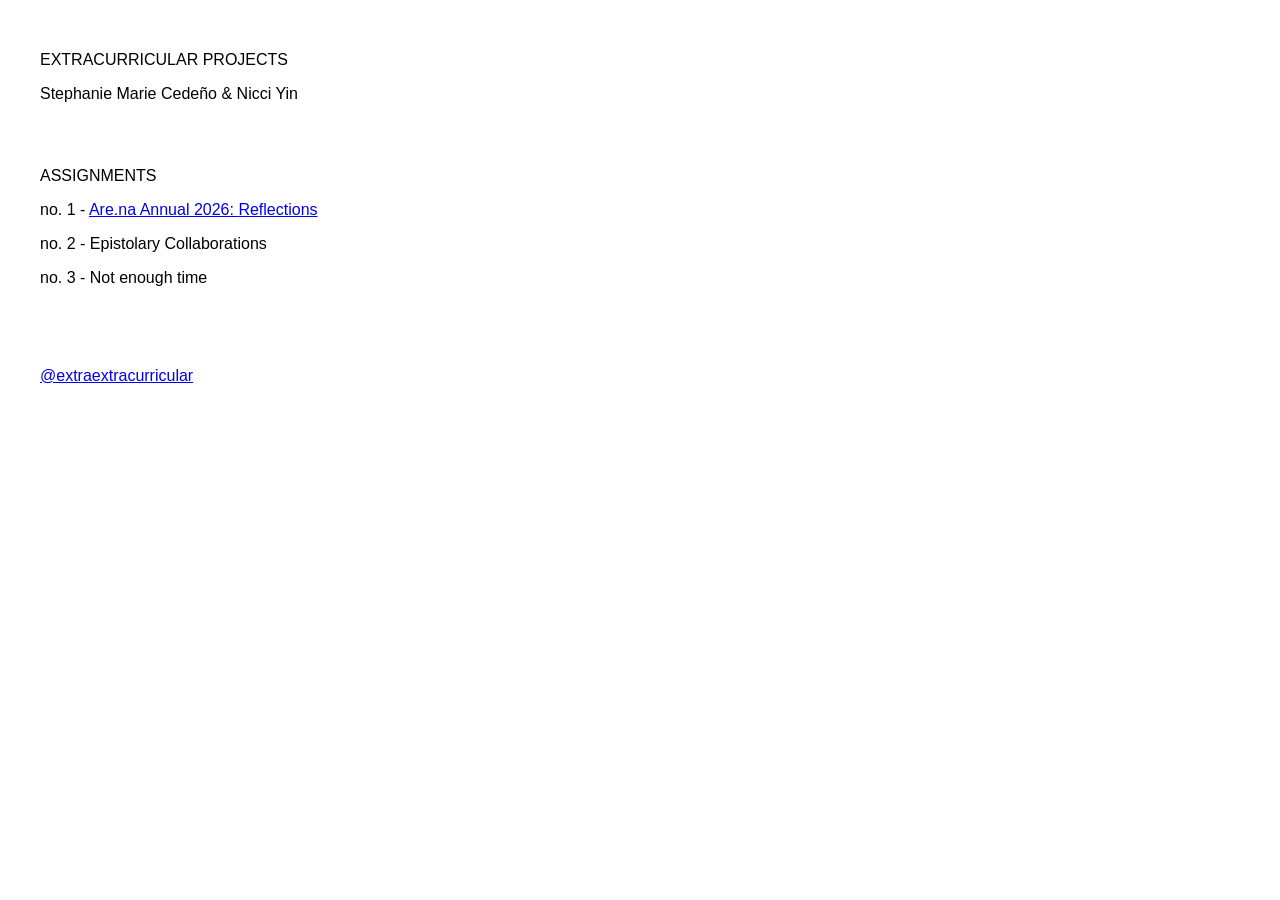
==== 00 website/index.html @ 1d711394 "updated folders" ====
<!DOCTYPE html>
<html lang="en">
<head>
    <meta charset="UTF-8">
    <meta name="viewport" content="width=device-width, initial-scale=1.0">
    <meta name="description" content="">
    <title>EXTRACURRICULAR PROJECTS</title>
    <link rel="stylesheet" href="styles.css">
</head>
<body>

    <h1>EXTRACURRICULAR PROJECTS</h1>
    <p>Stephanie Marie Cedeño & Nicci Yin</p>
    <h2>ASSIGNMENTS</h2>
    <p>no. 1 - <a href="https://www.are.na/editorial/category/are-na-annual" target=_blank>Are.na Annual 2026: <a href="http://are.na/stephanie-marie-cedeno/reflection-pools">Reflections</a></p>
    <p>no. 2 - Epistolary Collaborations</p>
    <p>no. 3 - Not enough time</p>
    <div id="social"><a href="http://instagram.com/extraextracurricular" target=_blank>@extraextracurricular</a></p>

</body>
</html>
---- 00 website/styles.css ----
body {
    font-family: Arial, sans-serif;
    margin: 0;
    padding: 40px;
    background-color: #ffffff;
}

h1 {
    font-size: 1rem;
    color: #000;
    font-weight: normal;
}

h2 {
    font-size: 1rem;
    color: #000;
    margin-top: 4rem;
    font-weight: normal;
}

p {
    font-size: 1rem;
}

#social {
    padding-top: 4rem;
}
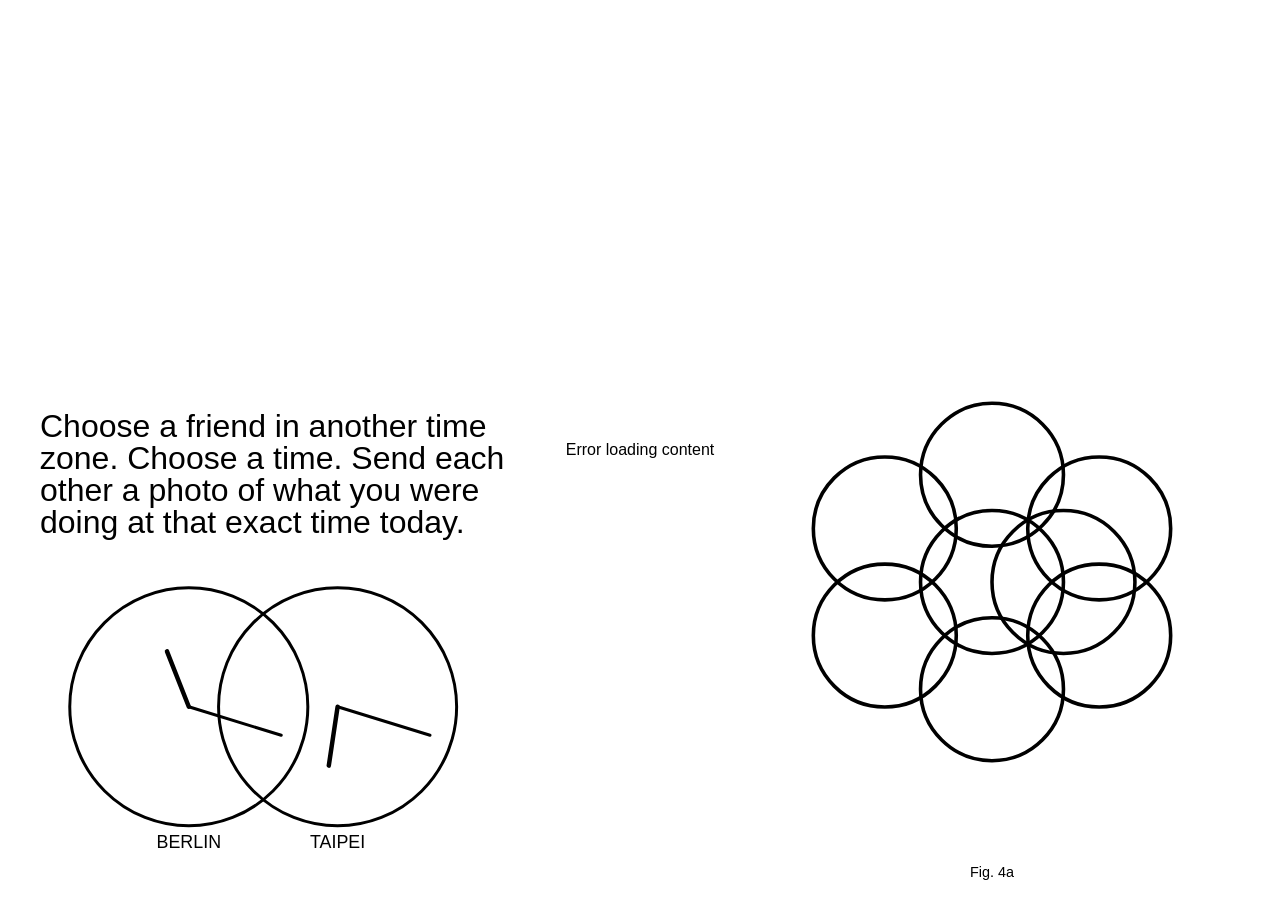
==== commit 725a9378: "web update" ====
--- a/00 website/index.html
+++ b/00 website/index.html
@@ -8,15 +8,53 @@
     <link rel="stylesheet" href="styles.css">
 </head>
 <body>
+    <!-- Left fixed panel: Random text + Clocks -->
+    <div class="fixed-panel left-panel">
+        <div class="random-text" id="randomText"></div>
+        <div class="clocks-container">
+            <svg class="clocks" viewBox="0 0 400 200" xmlns="http://www.w3.org/2000/svg">
+                <!-- Left clock (Berlin) -->
+                <g id="berlinClock" transform="translate(100, 100)">
+                    <circle cx="0" cy="0" r="80" fill="none" stroke="black" stroke-width="2"/>
+                    <line id="berlinHour" x1="0" y1="0" x2="0" y2="-40" stroke="black" stroke-width="3" stroke-linecap="round"/>
+                    <line id="berlinMinute" x1="0" y1="0" x2="0" y2="-65" stroke="black" stroke-width="2" stroke-linecap="round"/>
+                </g>
+                <!-- Right clock (Taipei) -->
+                <g id="taipeiClock" transform="translate(200, 100)">
+                    <circle cx="0" cy="0" r="80" fill="none" stroke="black" stroke-width="2"/>
+                    <line id="taipeiHour" x1="0" y1="0" x2="0" y2="-40" stroke="black" stroke-width="3" stroke-linecap="round"/>
+                    <line id="taipeiMinute" x1="0" y1="0" x2="0" y2="-65" stroke="black" stroke-width="2" stroke-linecap="round"/>
+                </g>
+                <!-- Labels -->
+                <text x="100" y="195" text-anchor="middle" font-size="12" font-family="Arial, sans-serif">BERLIN</text>
+                <text x="200" y="195" text-anchor="middle" font-size="12" font-family="Arial, sans-serif">TAIPEI</text>
+            </svg>
+        </div>
+    </div>
 
-    <h1>EXTRACURRICULAR PROJECTS</h1>
-    <p>Stephanie Marie Cedeño & Nicci Yin</p>
-    <h2>ASSIGNMENTS</h2>
-    <p>no. 1 - <a href="https://www.are.na/editorial/category/are-na-annual" target=_blank>Are.na Annual 2026: <a href="http://are.na/stephanie-marie-cedeno/reflection-pools">Reflections</a></p>
-    <p>no. 2 - Epistolary Collaborations</p>
-    <p>no. 3 - Not enough time</p>
-    <div id="social"><a href="http://instagram.com/extraextracurricular" target=_blank>@extraextracurricular</a></p>
+    <!-- Scrollable area for are.na blocks -->
+    <div class="scrollable-container" id="arenaContainer">
+        <!-- Are.na blocks will be dynamically inserted here -->
+    </div>
 
+    <!-- Right fixed panel: Placeholder image -->
+    <div class="fixed-panel right-panel">
+        <div class="placeholder-image">
+            <svg viewBox="0 0 300 300" xmlns="http://www.w3.org/2000/svg">
+                <!-- Placeholder flower/circular pattern from sketch -->
+                <circle cx="150" cy="150" r="40" fill="none" stroke="black" stroke-width="2"/>
+                <circle cx="150" cy="90" r="40" fill="none" stroke="black" stroke-width="2"/>
+                <circle cx="210" cy="120" r="40" fill="none" stroke="black" stroke-width="2"/>
+                <circle cx="210" cy="180" r="40" fill="none" stroke="black" stroke-width="2"/>
+                <circle cx="150" cy="210" r="40" fill="none" stroke="black" stroke-width="2"/>
+                <circle cx="90" cy="180" r="40" fill="none" stroke="black" stroke-width="2"/>
+                <circle cx="90" cy="120" r="40" fill="none" stroke="black" stroke-width="2"/>
+                <circle cx="190" cy="150" r="40" fill="none" stroke="black" stroke-width="2"/>
+            </svg>
+            <p class="placeholder-label">Fig. 4a</p>
+        </div>
+    </div>
+
+    <script src="script.js"></script>
 </body>
 </html>
-
--- a/00 website/styles.css
+++ b/00 website/styles.css
@@ -1,27 +1,144 @@
+* {
+    margin: 0;
+    padding: 0;
+    box-sizing: border-box;
+}
+
 body {
     font-family: Arial, sans-serif;
-    margin: 0;
-    padding: 40px;
-    background-color: #ffffff;
+    background-color: #fff;
+    overflow-x: auto;
+    overflow-y: hidden;
+    height: 100vh;
+    position: relative;
 }
 
-h1 {
-    font-size: 1rem;
-    color: #000;
-    font-weight: normal;
+/* Fixed panels */
+.fixed-panel {
+    position: fixed;
+    top: 0;
+    height: 100vh;
+    z-index: 1;
+    display: flex;
+    flex-direction: column;
+    justify-content: flex-end;
+    padding: 40px;
 }
 
-h2 {
-    font-size: 1rem;
-    color: #000;
-    margin-top: 4rem;
-    font-weight: normal;
+.left-panel {
+    left: 0;
+    width: 45vw;
+    gap: 20px;
 }
 
-p {
-    font-size: 1rem;
+.right-panel {
+    right: 0;
+    width: 45vw;
+    align-items: center;
+    justify-content: flex-end;
+    padding: 20px;
 }
 
-#social {
-    padding-top: 4rem;
-}+/* Random text */
+.random-text {
+    font-size: 2rem;
+    line-height: 1;
+    width: 100%;
+    color: #000;
+}
+
+/* Clocks */
+.clocks-container {
+    width: 100%;
+}
+
+.clocks {
+    width: 120%;
+    height: auto;
+}
+
+/* Placeholder image */
+.placeholder-image {
+    text-align: center;
+    width: 100%;
+}
+
+.placeholder-image svg {
+    width: 100%;
+    height: auto;
+    max-width: 600px;
+}
+
+.placeholder-label {
+    margin-top: 10px;
+    font-size: 0.9rem;
+    text-align: center;
+}
+
+/* Scrollable container for are.na blocks */
+.scrollable-container {
+    position: absolute;
+    left: 0;
+    top: 20px;
+    height: 55vh;
+    white-space: nowrap;
+    padding-left: 350px;
+    padding-right: 450px;
+    overflow: visible;
+}
+
+/* Are.na blocks */
+.arena-block {
+    position: absolute;
+    display: inline-block;
+    width: 320px;
+    max-height: 400px;
+    background: none;
+    box-shadow: 0 2px 8px rgba(0, 0, 0, 0.1);
+    cursor: pointer;
+    transition: z-index 0s;
+}
+
+.arena-block:hover {
+    z-index: 999 !important;
+}
+
+.arena-block img {
+    width: 100%;
+    height: auto;
+    display: block;
+}
+
+.arena-block .text-content {
+    padding: 20px;
+    font-size: 1rem;
+    line-height: 1.5;
+    max-height: 500px;
+    overflow-y: auto;
+    overflow-x: hidden;
+    word-wrap: break-word;
+    overflow-wrap: break-word;
+    white-space: normal;
+    padding: 30px;
+}
+
+.arena-block .pdf-content {
+    padding: 20px;
+    font-size: 1rem;
+    line-height: 1.5;
+}
+
+.arena-block .pdf-content a {
+    color: #000;
+    text-decoration: underline;
+}
+
+/* Loading state */
+.loading {
+    position: fixed;
+    top: 50%;
+    left: 50%;
+    transform: translate(-50%, -50%);
+    font-size: 1rem;
+    z-index: 1000;
+}
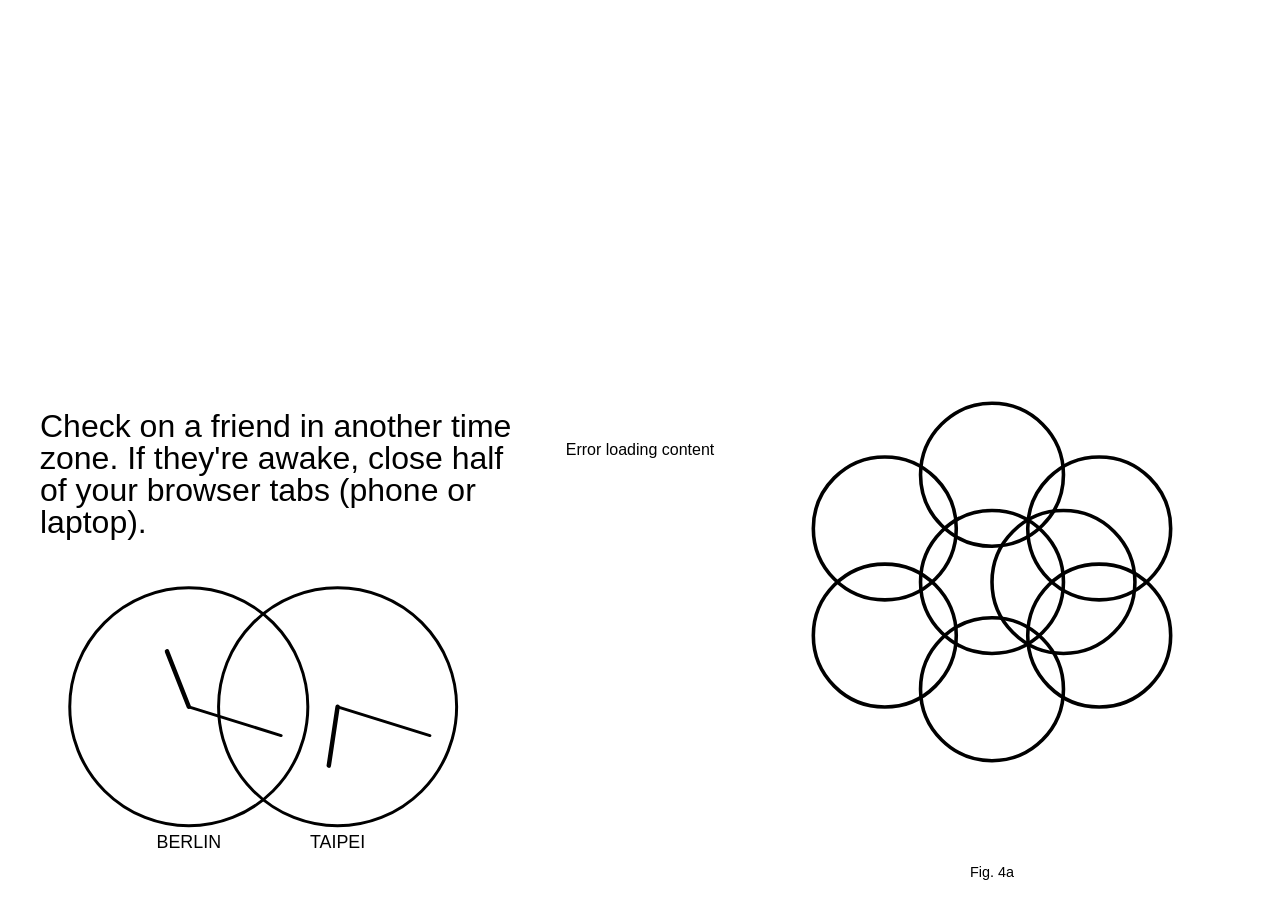
==== commit cf2de1d7: "Update index.html" ====
--- a/00 website/index.html
+++ b/00 website/index.html
@@ -4,7 +4,7 @@
     <meta charset="UTF-8">
     <meta name="viewport" content="width=device-width, initial-scale=1.0">
     <meta name="description" content="">
-    <title>EXTRACURRICULAR PROJECTS</title>
+    <title>EXTRACURRICULAR PROJECTS - BER, TPE</title>
     <link rel="stylesheet" href="styles.css">
 </head>
 <body>
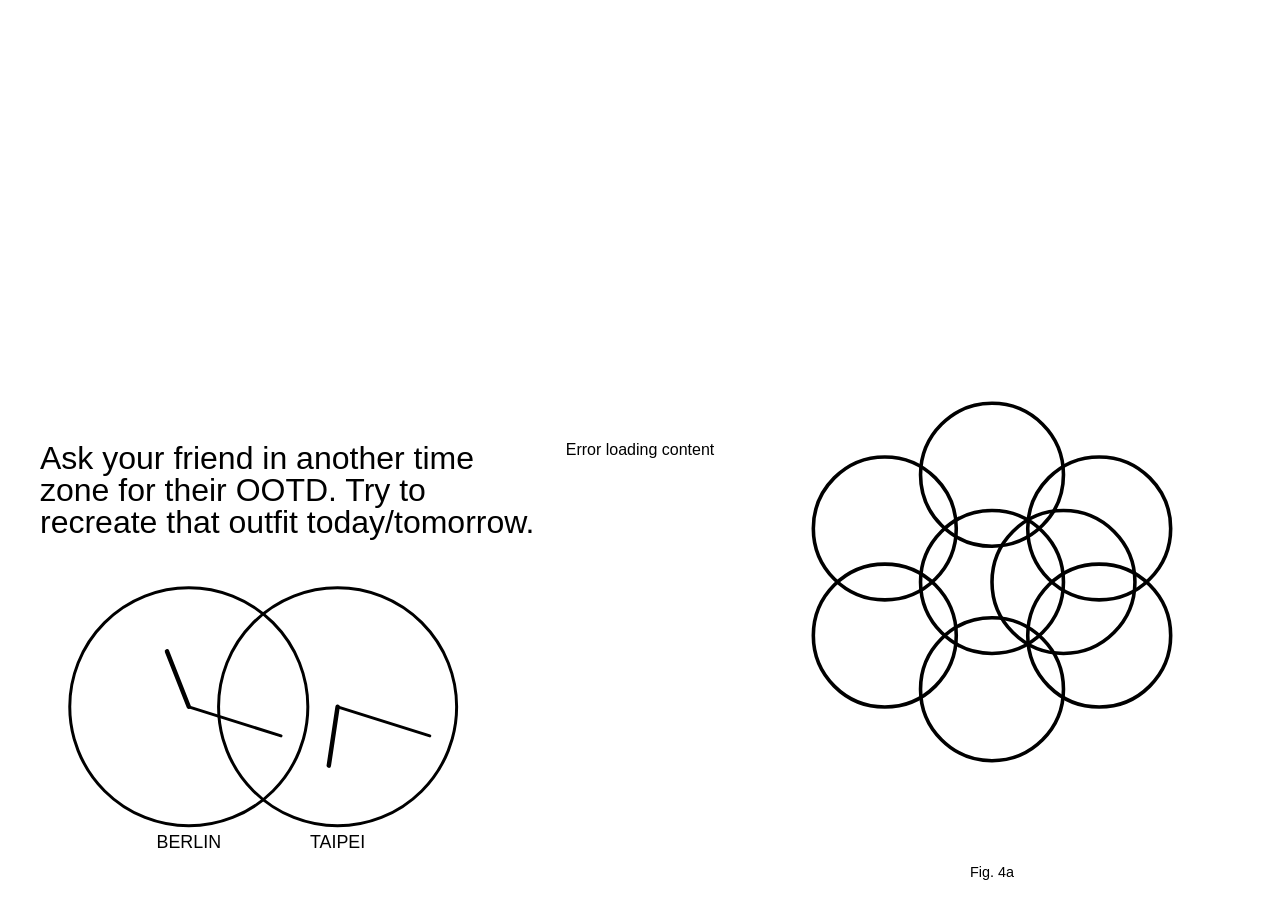
==== commit e8757f80: "Update index.html deletion of test" ====
--- a/00 website/index.html
+++ b/00 website/index.html
@@ -4,7 +4,7 @@
     <meta charset="UTF-8">
     <meta name="viewport" content="width=device-width, initial-scale=1.0">
     <meta name="description" content="">
-    <title>EXTRACURRICULAR PROJECTS - BER, TPE</title>
+    <title>EXTRACURRICULAR PROJECTS</title>
     <link rel="stylesheet" href="styles.css">
 </head>
 <body>
